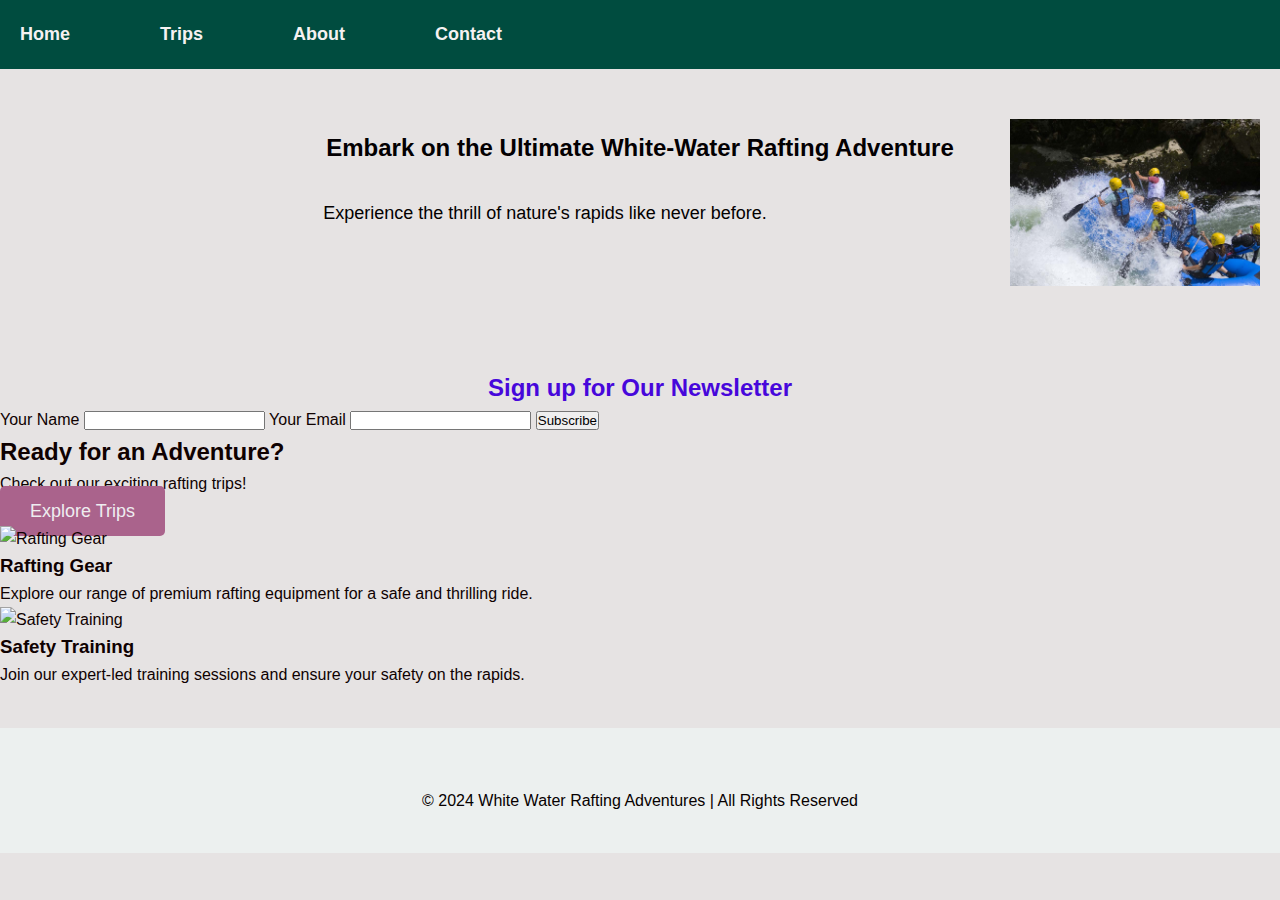
==== wwr/index.html @ 097371a4 "adding" ====
<!DOCTYPE html>
<html lang="en">
<head>
    <meta charset="UTF-8">
    <meta name="viewport" content="width=device-width, initial-scale=1.0">
    <title>White Water Rafting Adventures</title>
    <link rel="stylesheet" href="styles/rafting.css">
</head>
<body>

    <!-- Header Section -->
    <header>
        <nav>
            <ul>
                <li><a href="index.html">Home</a></li>
                <li><a href="trips.html">Trips</a></li>
                <li><a href="about.html">About</a></li>
                <li><a href="contact.html">Contact</a></li>
            </ul>
        </nav>
    </header>

    <!-- Hero Section -->
    <section class="hero">
        <img src="images/image.jpg" alt="Rafting Adventure" class="hero-image">
        <div class="hero-text">
            <h1>Embark on the Ultimate White-Water Rafting Adventure</h1>
            <p>Experience the thrill of nature's rapids like never before.</p>
        </div>
    </section>

    <!-- Newsletter Signup -->
    <section class="newsletter">
        <h2>Sign up for Our Newsletter</h2>
        <form action="#" method="post">
            <label for="name">Your Name</label>
            <input type="text" id="name" name="name" required>
            
            <label for="email">Your Email</label>
            <input type="email" id="email" name="email" required>
            
            <button type="submit">Subscribe</button>
        </form>
    </section>

    <!-- Call to Action (CTA) -->
    <section class="cta">
        <h2>Ready for an Adventure?</h2>
        <p>Check out our exciting rafting trips!</p>
        <a href="trips.html" class="cta-button">Explore Trips</a>
    </section>

    <!-- Grid Layout for Content -->
    <section class="content-grid">
        <div class="grid-item">
            <img src="offer1.jpg" alt="Rafting Gear">
            <h3>Rafting Gear</h3>
            <p>Explore our range of premium rafting equipment for a safe and thrilling ride.</p>
        </div>
        <div class="grid-item">
            <img src="offer2.jpg" alt="Safety Training">
            <h3>Safety Training</h3>
            <p>Join our expert-led training sessions and ensure your safety on the rapids.</p>
        </div>
    </section>

    <!-- Footer Section -->
    <footer>
        <p>&copy; 2024 White Water Rafting Adventures | All Rights Reserved</p>
    </footer>

</body>
</html>
---- wwr/styles/rafting.css ----
/* Define color variables */
:root {
    --primary-color: #f8f8f3; /* Blue */
    --secondary-color: #dddad5; /* Orange */
    --text-color: #f1eded;
    --bg-color: #f5eaf0; /* Background color for body */
    --header-bg-color: #f7f0f0;
    --footer-bg-color: #f1eaea;
    --footer-text-color: #fff;
    --highlight-color: #e9e3d9;
    --border-radius: 8px;
}

/* Global Reset */
* {
    margin: 0;
    padding: 0;
    box-sizing: border-box;
}

/* Body and Typography */
body {
    font-family: 'Open Sans', sans-serif;
    line-height: 1.6;
    background-color: var(--bg-color);
    color: #240606;
}

/* Headers */
h1, h2, h3, h4, h5, h6 {
    font-family: 'Poppins', sans-serif;
}

/* Links */
a {
    text-decoration: none;
    color: inherit;
}

/* Header Styles */
header {
    background-color: var(--header-bg-color);
    color: var(--footer-text-color);
    padding: 2rem;
    display: flex;
    justify-content: space-between;
    align-items: center;
}

header .logo img {
    width: 150px;
}

nav ul {
    list-style: none;
    display: flex;
}

nav ul li {
    margin-right: 20px;
}

nav ul li a {
    color: var(--footer-text-color);
    font-weight: bold;
}

nav ul li a:hover {
    color: var(--secondary-color);
}

/* Hero Section */
.hero {
    position: relative;
    background-image: url('hero-image.jpg');
    background-size: cover;
    background-position: center;
    height: 300px;
    color: white;
    text-align: center;
    padding: 50px 20px;
}

.hero h1 {
    position: absolute;
    top: 20%;
    left: 50%;
    transform: translateX(-50%);
    font-family: 'Poppins', sans-serif;
    font-size: 3rem;
}

.hero article {
    position: absolute;
    top: 58%;
    left: 50%;
    transform: translateX(-50%);
    text-align: left;
    width: 100%;
    max-width: 600px;
}

.hero img {
    float: right;
    margin-left: 20px;
    width: 250px;
    height: auto;
}

/* Adventure Section */
.adventure {
    padding: 5px 20px;
    background-color: #e7e0e0;
}

.adventure h2 {
    font-size: 2rem;
    color: var(--primary-color);
}

.adventure-images {
    display: flex;
    justify-content: space-evenly;
    align-items: center;
    gap: 20px;
}

.adventure-images figure {
    width: 18%;
    margin: 0;
    text-align: center;
}

.adventure-images img {
    width: 100%;
    height: auto;
    border-radius: var(--border-radius);
    box-shadow: 0 4px 8px rgba(230, 226, 226, 0.1);
}
 
.adventure h2 {
    font-size: 2rem;
    color: #000; 
}
 


.adventure-images figcaption {
    margin-top: 10px;
    font-size: 1rem;
    font-weight: bold;
    color: #290202;
    padding: 5px;
    border-radius: 5px;
    width: 100%;
    text-align: center;
}

/* Footer Section */
footer {
    background-color: var(--footer-bg-color);
    color: var(--footer-text-color);
    text-align: center;
    padding: 20px;
    margin-top: 40px;
}

footer p {
    font-size: 1rem;
}

footer .social-links {
    margin-top: 10px;
}

footer .social-links a {
    margin-right: 15px;
}

footer .social-links img {
    width: 30px;
    height: 30px;
    transition: opacity 0.3s;
}

footer .social-links img:hover {
    opacity: 0.7;
}

/* Contact Info Section */
.contact-info {
    text-align: left;
    margin: 20px auto;
    padding: 10px;
    background-color: #f5f2f2;
    border-radius: var(--border-radius);
    box-shadow: 0 4px 8px rgba(17, 1, 1, 0.1);
    max-width: 800px;
}

.contact-info address {
    margin-bottom: 20px;
}

.contact-info p {
    font-size: 1rem;
    color: #330606;
}

.contact-info .google-map {
    margin-top: 20px;
    height: 200px;
    background-color: #eeeaea;
}
.employee-profiles {
    display: flex;
    justify-content: space-around;
    margin: 30px 0;
    padding: 0px;
    text-align: center;
}




/* Base Styles */
body {
    font-family: 'Open Sans', sans-serif;
    margin: 0;
    padding: 0;
    box-sizing: border-box;
}

header {
    background-color: #ebe5e5;
    padding: 20px;
}



.employee-profiles, .contact-form {
    flex: 1;
    margin-right: 20px;
}

.employee-profiles {
    margin-right: 30px;
}



* {
    margin: 0;
    padding: 0;
    box-sizing: border-box;
}

/* Body styles */
body {
    font-family: 'Open Sans', sans-serif;
    background-color: #e6e3e3;
    color: #0f0101;
    line-height: 1.6;
}

/* Header Styles */
header {
    background-color: #004c3f;
    color: #fff;
    padding: 20px 0;
}

header .logo img {
    width: 150px;
    height: auto;
    margin-left: 20px;
}

nav ul {
    display: flex;
    justify-content: center;
    gap: 30px;
    list-style: none;
}

nav ul li {
    font-size: 18px;
}

nav ul li a {
    color: #f5f1f1;
    text-decoration: none;
    padding: 10px 20px;
    transition: background-color 0.3s;
}

nav ul li a:hover {
    background-color: #bbb4b4;
    color: hsl(171, 75%, 19%);
}

/* Main Content Styles */
main {
    padding: 40px 20px;
    max-width: 1200px;
    margin: 0 auto;
}

.trip-introduction {
    text-align: center;
    margin-bottom: 40px;
}

.trip-introduction h1 {
    font-size: 36px;
    color: hsl(180, 100%, 3%);
    margin-bottom: 10px;
}

.trip-introduction p {
    font-size: 18px;
    color: #030000;
    margin-bottom: 20px;
}

.cta-button {
    background-color: #aa638c;
    color: #eeedf0;
    text-decoration: none;
    padding: 15px 30px;
    border-radius: 5px;
    font-size: 18px;
    transition: background-color 0.3s;
}

.cta-button:hover {
    background-color: #f0f0ea;
}

/* Trips Section */
.trips {
    display: flex;
    gap: 30px;
    flex-wrap: wrap;
    justify-content: center;
    margin-bottom: 40px
}

.trip {
    background-color: #f8f6f6;
    box-shadow: 0 4px 10px rgba(240, 234, 234, 0.1);
    width: 300px;
    margin-bottom: 30px;
    border-radius: 10px;
    overflow: hidden;
    text-align: center;
    color: #004c3f;
}

.trip img {
    width: 100%;
    height: 200px;
    object-fit: cover;
}

.trip h2 {
    font-size: 24px;
    color: #531ad8;
    padding: 20px 10px;
}

.trip p {
    font-size: 16px;
    padding: 0 20px 20px;
    color: #080000;
}

/* Trips Table Styles */
.trips-table {
    background-color: #ebe6e6;
    padding: 20px;
    box-shadow: 0 4px 10px rgba(223, 61, 61, 0.1);
    border-radius: 10px;
    margin-bottom: 40px;
}

.trips-table h2 {
    font-size: 28px;
    color: #004c3f;
    margin-bottom: 20px;
    text-align: center;
}

table {
    width: 100%;
    border-collapse: collapse;
}

table th, table td {
    padding: 12px;
    text-align: left;
    font-size: 16px;
    border-bottom: 1px solid #d34242;
    color:rgb(46, 4, 4);
}

table th {
    background-color: #f1f5f4;
    color: #f8f6f6;
}

table tr:hover {
    background-color: #f0eaea;
}

/* Wireframe Link Section */
.wireframe-link {
    text-align: center;
    margin-top: 40px;
}

.wireframe-link a {
    color: #004c3f;
    font-size: 18px;
    text-decoration: none;
}

.wireframe-link a:hover {
    text-decoration: underline;
}

/* Footer Styles */
footer {
    background-color: #ecf0ef;
    color: #070000;
    padding: 40px 20px;
    text-align: center;
}

footer h2 {
    font-size: 28px;
    margin-bottom: 20px;
}

footer .employee-profiles {
    display: flex;
    justify-content: center;
    gap: 30px;
    margin-bottom: 40px;
}

footer .employee {
    text-align: center;
    max-width: 150px;
}

footer .employee img {
    width: 100%;
    border-radius: 50%;
    height: 150px;
    object-fit: cover;
}

footer .employee-caption p {
    margin-top: 10px;
}

footer .social-links a {
    margin: 0 10px;
}

footer .social-links img {
    width: 40px;
    height: 40px;
    transition: transform 0.3s;
}

footer .social-links img:hover {
    transform: scale(1.1);
}

footer p {
    font-size: 16px;
    margin-top: 20px;
}


.hero-image {
    width: 100%;
    height: 400px;
    object-fit: cover;
    height: auto; 
}
.hero h1{
    font-size: 24px;
    color: #000; 
}
.hero p{
font-size: px;
color: #030000;
}

.hero-text h1{
    font-size: 24px;
    color: #030002;
    height: auto;
    padding: 0px;
}
.hero-text p{
    font-size: 18px;
    padding: 80px;
}
.newsletter h2{
    font-size: 24;
    color: #4707db;
    text-align: center;
}
.form .input type {
    font-size: 2;
    color: #4707db;
}
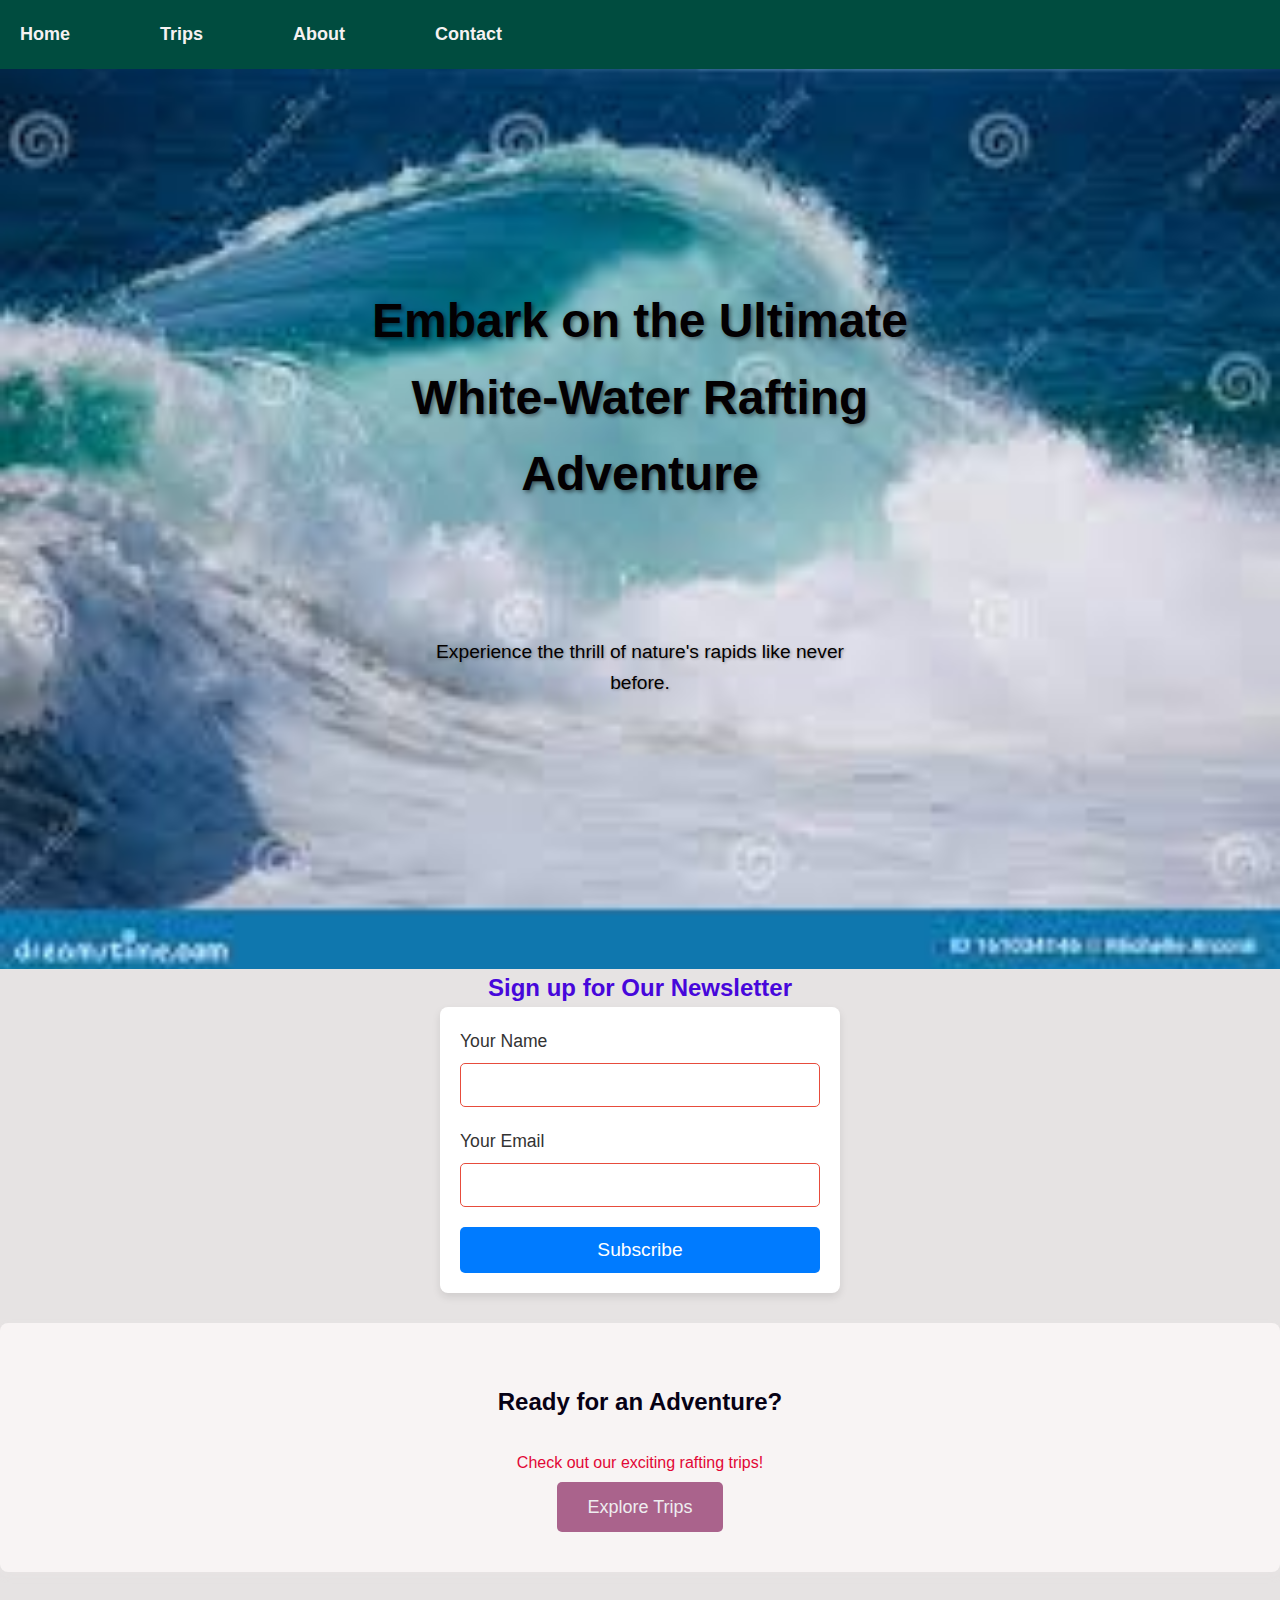
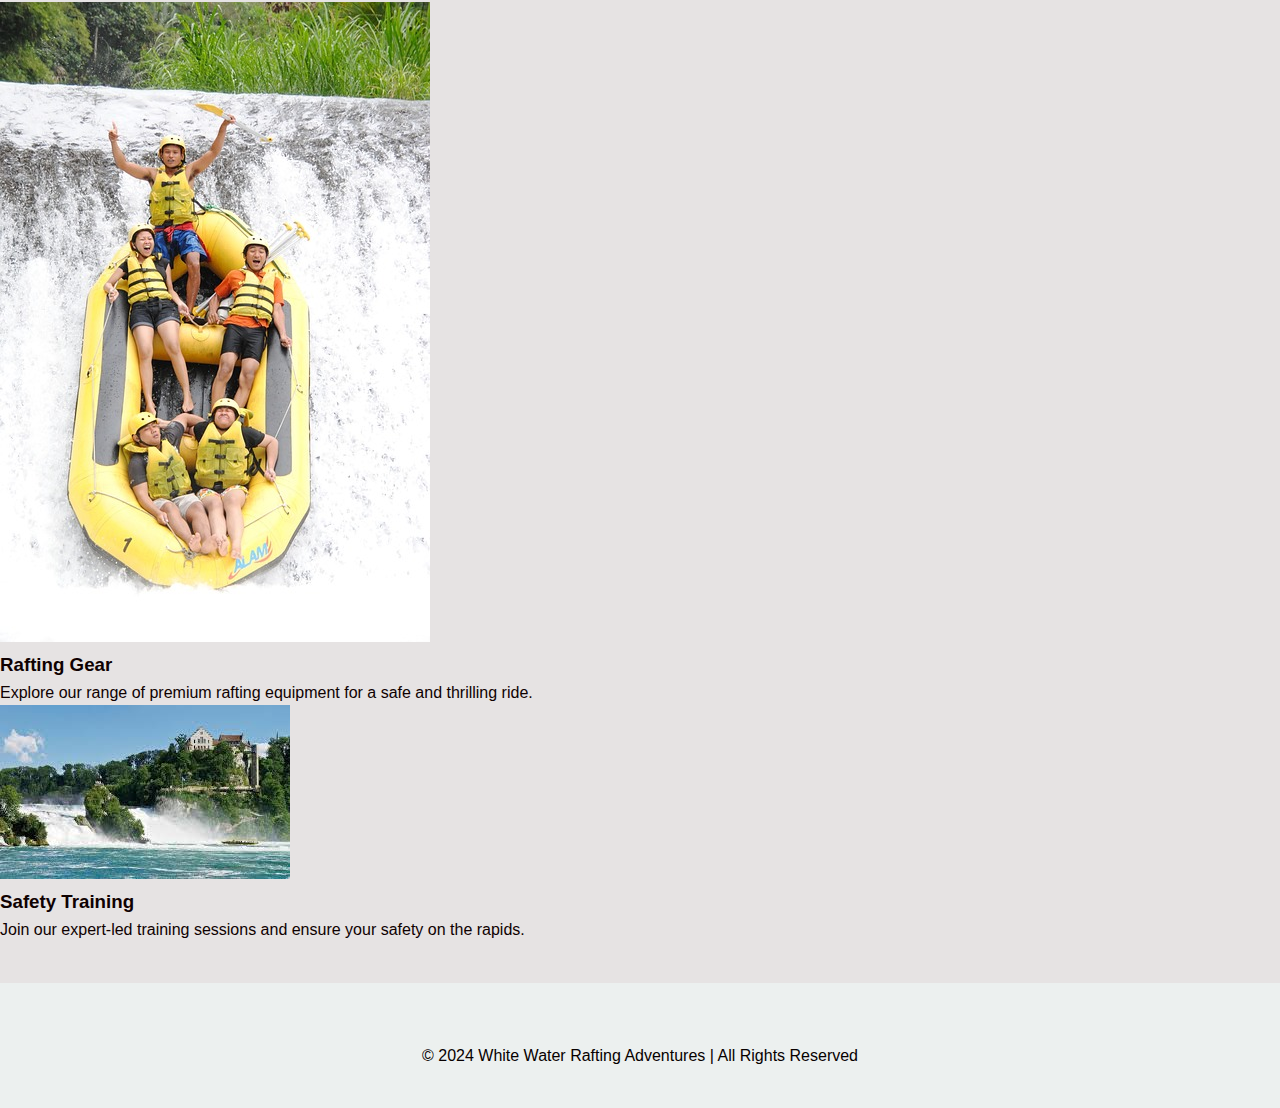
==== commit f4376fdb: "adding" ====
--- a/wwr/index.html
+++ b/wwr/index.html
@@ -22,7 +22,7 @@
 
     <!-- Hero Section -->
     <section class="hero">
-        <img src="images/image.jpg" alt="Rafting Adventure" class="hero-image">
+        <img src="images/image12.jpeg" alt="Rafting Adventure" class="hero-image">
         <div class="hero-text">
             <h1>Embark on the Ultimate White-Water Rafting Adventure</h1>
             <p>Experience the thrill of nature's rapids like never before.</p>
@@ -53,12 +53,12 @@
     <!-- Grid Layout for Content -->
     <section class="content-grid">
         <div class="grid-item">
-            <img src="offer1.jpg" alt="Rafting Gear">
+            <img src="images/image10.jpg" alt="Rafting Gear">
             <h3>Rafting Gear</h3>
             <p>Explore our range of premium rafting equipment for a safe and thrilling ride.</p>
         </div>
         <div class="grid-item">
-            <img src="offer2.jpg" alt="Safety Training">
+            <img src="images/image11.jpeg" alt="Safety Training">
             <h3>Safety Training</h3>
             <p>Join our expert-led training sessions and ensure your safety on the rapids.</p>
         </div>
--- a/wwr/styles/rafting.css
+++ b/wwr/styles/rafting.css
@@ -72,7 +72,7 @@
 /* Hero Section */
 .hero {
     position: relative;
-    background-image: url('hero-image.jpg');
+   
     background-size: cover;
     background-position: center;
     height: 300px;
@@ -81,14 +81,6 @@
     padding: 50px 20px;
 }
 
-.hero h1 {
-    position: absolute;
-    top: 20%;
-    left: 50%;
-    transform: translateX(-50%);
-    font-family: 'Poppins', sans-serif;
-    font-size: 3rem;
-}
 
 .hero article {
     position: absolute;
@@ -100,12 +92,6 @@
     max-width: 600px;
 }
 
-.hero img {
-    float: right;
-    margin-left: 20px;
-    width: 250px;
-    height: auto;
-}
 
 /* Adventure Section */
 .adventure {
@@ -484,13 +470,6 @@
     margin-top: 20px;
 }
 
-
-.hero-image {
-    width: 100%;
-    height: 400px;
-    object-fit: cover;
-    height: auto; 
-}
 .hero h1{
     font-size: 24px;
     color: #000; 
@@ -518,4 +497,125 @@
 .form .input type {
     font-size: 2;
     color: #4707db;
+}
+
+.cta h2{
+    font-size: 24;
+    color: #070114;
+    height: auto;
+    padding: 10px;
+    text-align: center;
+}
+.cta p{
+    font-size: 24;
+    color: #e20736;
+    height: auto;
+    padding: 18px;
+    text-align: center;
+}
+
+.cta {
+    background-color: #f8f4f4; /* Couleur de fond */
+    text-align: center; /* Centrer le texte */
+    padding: 50px 20px; /* Espacement intérieur */
+    border-radius: 8px; /* Coins arrondis */
+    box-shadow: 0 4px 8px rgba(233, 227, 227, 0.1); /* Ombre subtile */
+    margin: 30px 0; /* Espacement autour de la section */
+}
+form {
+    max-width: 400px; /* Largeur maximale du formulaire */
+    margin: 0 auto; /* Centrer le formulaire horizontalement */
+    padding: 20px; /* Espacement intérieur */
+    background-color: #fff; /* Fond blanc */
+    border-radius: 8px; /* Coins arrondis */
+    box-shadow: 0 4px 8px rgba(0, 0, 0, 0.1); /* Ombre subtile */
+}
+
+/* Style pour les labels */
+form label {
+    display: block; /* Faire en sorte que le label soit sur une nouvelle ligne */
+    margin-bottom: 8px; /* Espacement sous les labels */
+    font-size: 1.1em; /* Taille de la police */
+    color: #333; /* Couleur du texte */
+}
+
+/* Style pour les champs de saisie */
+form input[type="text"],
+form input[type="email"] {
+    width: 100%; /* Champs de saisie prennent toute la largeur disponible */
+    padding: 12px; /* Espacement intérieur */
+    margin-bottom: 20px; /* Espacement sous chaque champ */
+    border: 1px solid #ddd; /* Bordure grise claire */
+    border-radius: 5px; /* Coins arrondis */
+    font-size: 1em; /* Taille de la police */
+}
+
+/* Style pour le bouton de soumission */
+form button {
+    width: 100%; /* Le bouton prend toute la largeur */
+    padding: 12px; /* Espacement intérieur */
+    background-color: #007BFF; /* Couleur du bouton */
+    color: white; /* Couleur du texte du bouton */
+    border: none; /* Enlever la bordure par défaut */
+    border-radius: 5px; /* Coins arrondis */
+    font-size: 1.2em; /* Taille de la police */
+    cursor: pointer; /* Changer le curseur pour une main au survol */
+    transition: background-color 0.3s ease; /* Transition de couleur au survol */
+}
+
+/* Effet de survol pour le bouton */
+form button:hover {
+    background-color: #0056b3; /* Changer la couleur du bouton au survol */
+}
+
+/* Style pour les champs de saisie invalides */
+form input:invalid {
+    border-color: #e74c3c; /* Bordure rouge pour les champs invalides */
+}
+
+form input:valid {
+    border-color: #2ecc71; 
+}
+
+.hero {
+    position: relative; /* Nécessaire pour positionner le texte à l'intérieur de l'image */
+    width: 100%; /* Largeur de la section */
+    height: 100vh; /* Hauteur de la section égale à la hauteur de la fenêtre */
+    overflow: hidden;   
+}
+.hero-image {
+    position: absolute; /* Positionner l'image par rapport à la section */
+    top: 0;
+    left: 0;
+    width: 100%; /* L'image occupe toute la largeur */
+    height: 100%; /* L'image occupe toute la hauteur */
+    object-fit: cover; /* L'image couvre toute la zone sans déformation */
+    z-index: -1; /* Placer l'image derrière le texte */
+}
+.hero-text {
+    position: absolute; /* Positionner le texte par rapport à la section */
+    top: 50%; /* Placer le texte au centre verticalement */
+    left: 50%; /* Placer le texte au centre horizontalement */
+    transform: translate(-50%, -50%); /* Centrer parfaitement le texte */
+    text-align: center; /* Centrer le texte */
+    color: white; /* Couleur du texte */
+    padding: 0 20px; /* Espacement autour du texte */
+    z-index: 1; /* Assurer que le texte soit au-dessus de l'image */
+}
+
+/* Style pour le titre h1 */
+.hero-text h1 {
+    font-size: 3em; /* Taille du titre */
+    margin-bottom: 20px; /* Espacement sous le titre */
+    text-shadow: 2px 2px 4px rgba(0, 0, 0, 0.5); 
+    padding: 24px;
+}
+
+/* Style pour le texte du paragraphe */
+.hero-text p {
+    font-size: 1.2em; /* Taille du texte */
+    line-height: 1.6; /* Espacement entre les lignes */
+    max-width: 800px; /* Largeur maximale du texte */
+    margin: 0 auto; /* Centrer le texte */
+    text-shadow: 1px 1px 3px rgba(0, 0, 0, 0.3); /* Ombre pour améliorer la lisibilité */
 }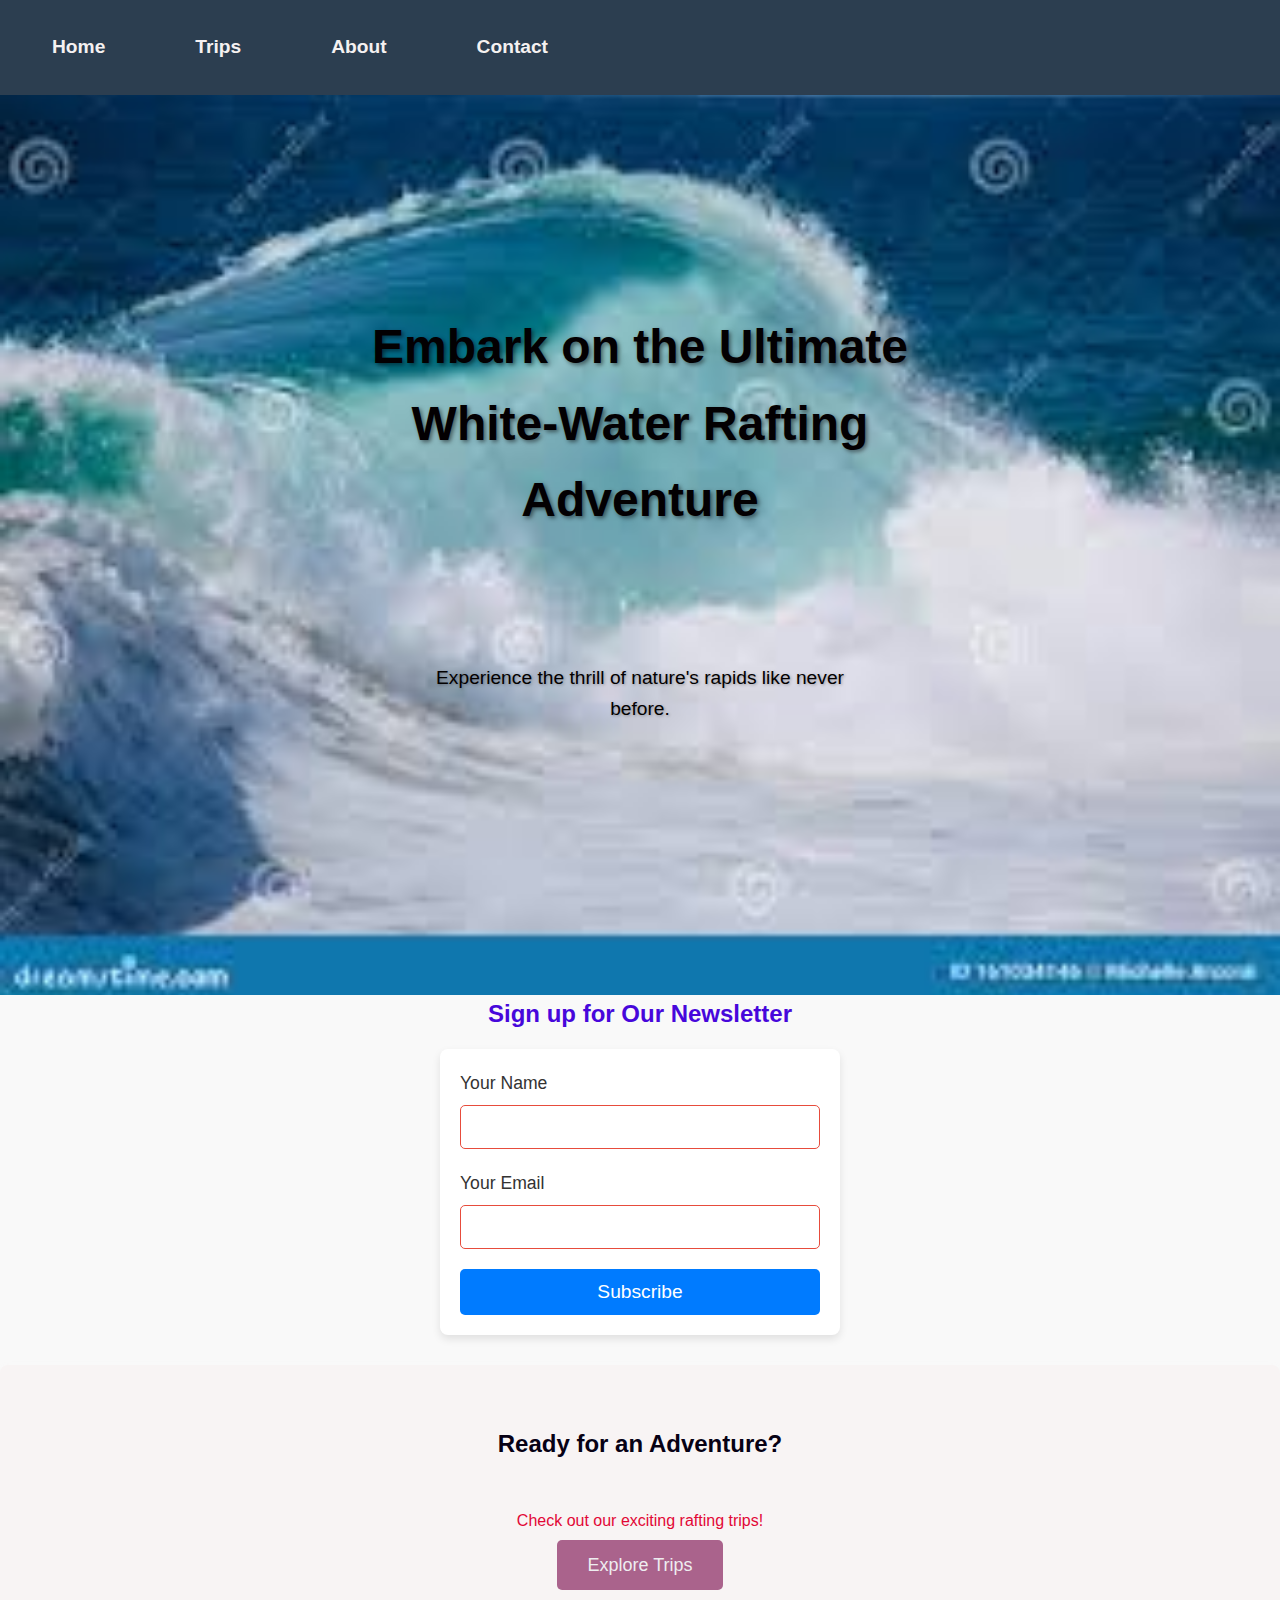
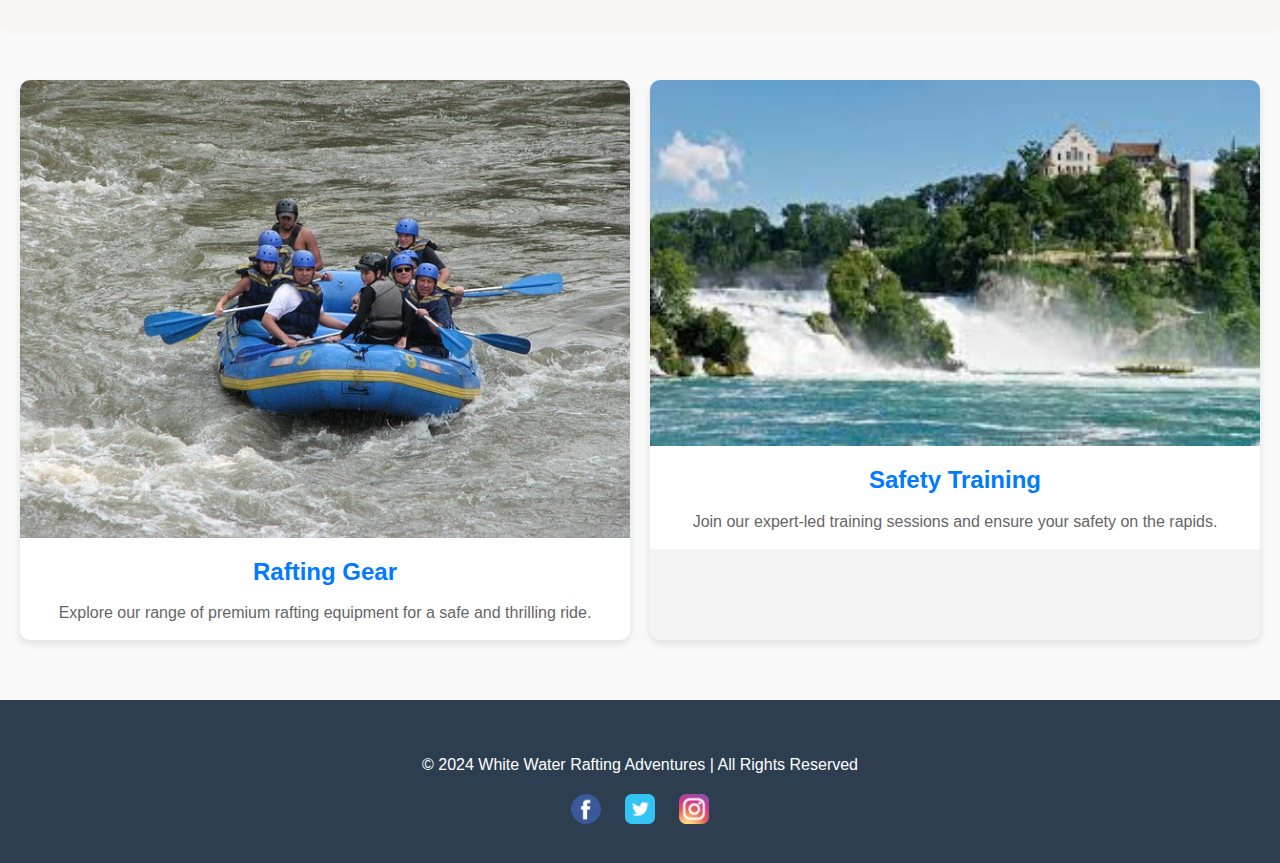
==== commit 8f5cc278: "adding" ====
--- a/wwr/index.html
+++ b/wwr/index.html
@@ -51,22 +51,36 @@
     </section>
 
     <!-- Grid Layout for Content -->
-    <section class="content-grid">
-        <div class="grid-item">
-            <img src="images/image10.jpg" alt="Rafting Gear">
-            <h3>Rafting Gear</h3>
-            <p>Explore our range of premium rafting equipment for a safe and thrilling ride.</p>
-        </div>
-        <div class="grid-item">
+<section class="content-grid">
+    <div class="grid-item">
+        <figure>
+            <img src="images/image9.jpg" alt="Rafting Gear">
+            <figcaption>
+                <h3>Rafting Gear</h3>
+                <p>Explore our range of premium rafting equipment for a safe and thrilling ride.</p>
+            </figcaption>
+        </figure>
+    </div>
+    <div class="grid-item">
+        <figure>
             <img src="images/image11.jpeg" alt="Safety Training">
-            <h3>Safety Training</h3>
-            <p>Join our expert-led training sessions and ensure your safety on the rapids.</p>
-        </div>
-    </section>
+            <figcaption>
+                <h3>Safety Training</h3>
+                <p>Join our expert-led training sessions and ensure your safety on the rapids.</p>
+            </figcaption>
+        </figure>
+    </div>
+</section>
 
     <!-- Footer Section -->
     <footer>
+
         <p>&copy; 2024 White Water Rafting Adventures | All Rights Reserved</p>
+        <div class="social-links">
+            <a href="https://web.facebook.com/photo/?fbid=122130159392378381&set=a.122102584004378381&__tn__=%3C"><img src="images/facebook-64.webp" alt="Facebook"></a>
+            <a href="#"><img src="images/2_social-64.webp" alt="Twitter"></a>
+            <a href="#"><img src="images/25_social-64.webp" alt="Instagram"></a>
+        </div>
     </footer>
 
 </body>
--- a/wwr/styles/rafting.css
+++ b/wwr/styles/rafting.css
@@ -618,4 +618,259 @@
     max-width: 800px; /* Largeur maximale du texte */
     margin: 0 auto; /* Centrer le texte */
     text-shadow: 1px 1px 3px rgba(0, 0, 0, 0.3); /* Ombre pour améliorer la lisibilité */
+}
+
+
+
+/* Style de base pour la grille */
+.content-grid {
+    display: grid;
+    grid-template-columns: repeat(auto-fit, minmax(300px, 1fr)); /* Colonnes flexibles */
+    gap: 20px; /* Espacement entre les items de la grille */
+    padding: 20px; /* Espacement interne de la section */
+}
+
+/* Style des éléments de la grille */
+.grid-item {
+    background-color: #f4f4f4; /* Couleur de fond */
+    border-radius: 10px; /* Coins arrondis */
+    overflow: hidden; /* Pour que l'image ne dépasse pas le conteneur */
+    box-shadow: 0 4px 8px rgba(0, 0, 0, 0.1); /* Ombre douce autour des éléments */
+    transition: transform 0.3s ease-in-out; /* Transition douce au survol */
+}
+
+.grid-item:hover {
+    transform: scale(1.05); /* Agrandissement légèrement au survol */
+}
+
+/* Style de l'image */
+.grid-item img {
+    width: 100%; /* L'image prend toute la largeur du conteneur */
+    height: auto; /* Hauteur automatique pour respecter le ratio */
+    display: block; /* Évite les espaces sous l'image */
+}
+
+/* Style de la légende */
+.grid-item figcaption {
+    padding: 15px;
+    background-color: #fff; /* Fond blanc pour la légende */
+    color: #333; /* Couleur du texte */
+    text-align: center;
+}
+
+.grid-item figcaption h3 {
+    font-size: 1.5rem; /* Taille de police pour le titre */
+    margin-bottom: 10px; /* Espacement sous le titre */
+    color: #007BFF; /* Couleur du titre */
+}
+
+.grid-item figcaption p {
+    font-size: 1rem; /* Taille de police pour la description */
+    color: #666; /* Couleur de texte secondaire */
+    line-height: 1.5; /* Interligne pour la lisibilité */
+}
+
+
+
+
+
+
+* {
+    margin: 0;
+    padding: 0;
+    box-sizing: border-box;
+}
+
+body {
+    font-family: 'Open Sans', sans-serif;
+    background-color: #f9f9f9;
+    color: #333;
+}
+
+h1, h2 {
+    color: #2c3e50;
+    margin-bottom: 1rem;
+}
+
+p {
+    font-size: 1rem;
+    line-height: 1.6;
+}
+
+a {
+    text-decoration: none;
+    color: inherit;
+}
+
+ul {
+    list-style: none;
+}
+
+button {
+    background-color: #3498db;
+    color: white;
+    padding: 10px 20px;
+    border: none;
+    cursor: pointer;
+    font-size: 1rem;
+}
+
+button:hover {
+    background-color: #2980b9;
+}
+
+/* Header Styles */
+header {
+    background-color: #2c3e50;
+    color: white;
+    padding: 1rem;
+}
+
+header .logo img {
+    width: 150px;
+    height: auto;
+}
+
+nav ul {
+    display: flex;
+    justify-content: space-around;
+    padding: 1rem;
+}
+
+nav a {
+    color: white;
+    font-size: 1.2rem;
+}
+
+nav a:hover {
+    color: #3498db;
+}
+
+/* Main Section */
+main {
+    padding: 2rem 5%;
+}
+
+h1 {
+    font-size: 2.5rem;
+    margin-bottom: 2rem;
+}
+
+/* Contact Information */
+.contact-info {
+    background-color: #ecf0f1;
+    padding: 2rem;
+    border-radius: 8px;
+    margin-bottom: 2rem;
+}
+
+.contact-info address p {
+    margin-bottom: 1rem;
+}
+
+/* Employee Profiles */
+.employee-profiles {
+    display: grid;
+    grid-template-columns: repeat(auto-fill, minmax(250px, 1fr));
+    gap: 1.5rem;
+    margin-bottom: 2rem;
+}
+
+.employee {
+    background-color: white;
+    border: 1px solid #ddd;
+    padding: 1rem;
+    border-radius: 8px;
+    text-align: center;
+}
+
+.employee-photo {
+    width: 100%;
+    height: auto;
+    border-radius: 50%;
+    margin-bottom: 1rem;
+}
+
+.employee-caption p {
+    font-weight: bold;
+}
+
+/* Contact Form */
+.contact-form {
+    background-color: #ecf0f1;
+    padding: 2rem;
+    border-radius: 8px;
+    max-width: 600px;
+    margin: 0 auto;
+}
+
+.contact-form .form-section {
+    margin-bottom: 1.5rem;
+}
+
+.contact-form label {
+    font-weight: bold;
+    display: block;
+    margin-bottom: 0.5rem;
+}
+
+.contact-form input, 
+.contact-form select, 
+.contact-form textarea {
+    width: 100%;
+    padding: 10px;
+    border: 1px solid #ccc;
+    border-radius: 5px;
+    font-size: 1rem;
+}
+
+.contact-form textarea {
+    height: 150px;
+}
+
+.contact-form button {
+    width: 100%;
+    padding: 15px;
+    font-size: 1.2rem;
+    margin-top: 1rem;
+}
+
+.contact-form button:hover {
+    background-color: #2980b9;
+}
+
+/* Footer */
+footer {
+    background-color: #2c3e50;
+    color: white;
+    padding: 2rem;
+    text-align: center;
+}
+
+footer .social-links {
+    margin-top: 1rem;
+}
+
+footer .social-links a {
+    margin: 0 10px;
+}
+
+footer .social-links img {
+    width: 30px;
+    height: auto;
+}
+
+/* Responsive Design */
+@media (max-width: 768px) {
+    .contact-info, .contact-form {
+        padding: 1rem;
+    }
+
+    .employee-profiles {
+        grid-template-columns: 1fr;
+    }
+
+    nav ul {
+        flex-direction: column;
+    }
 }